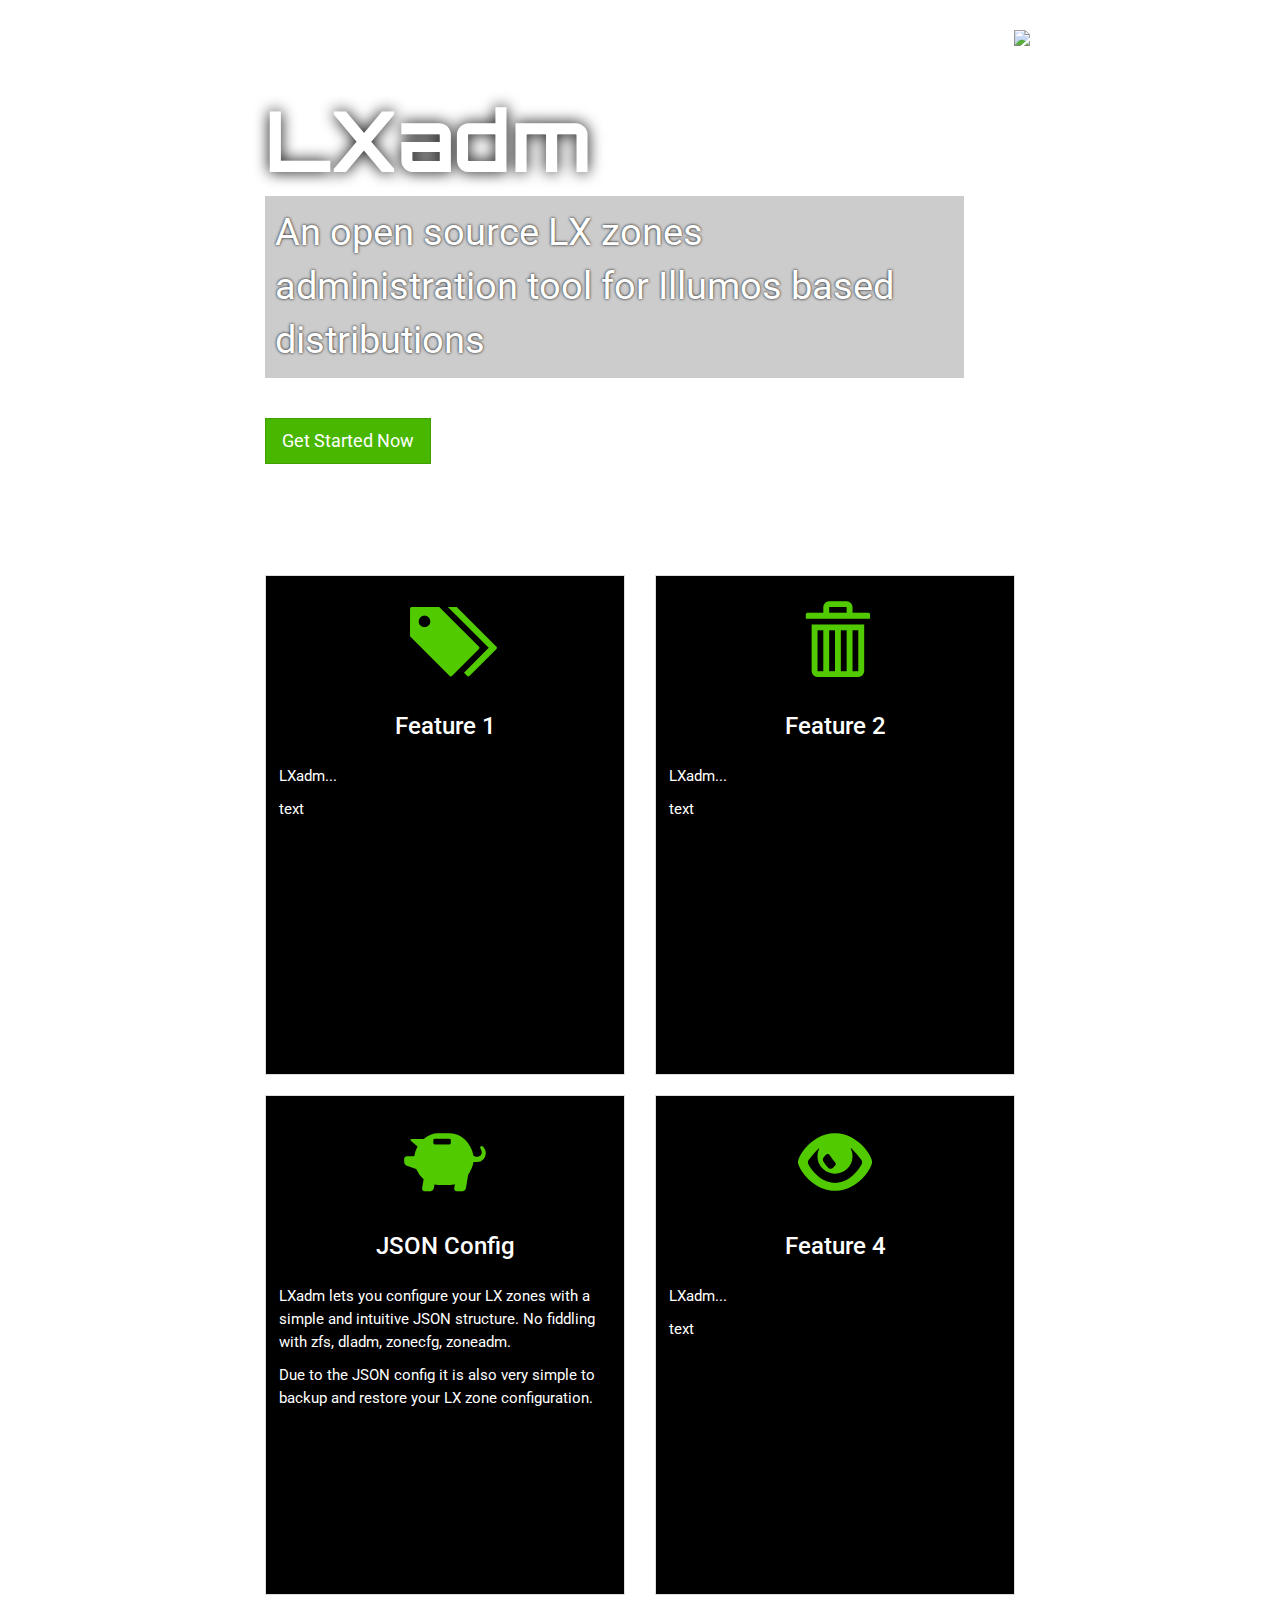
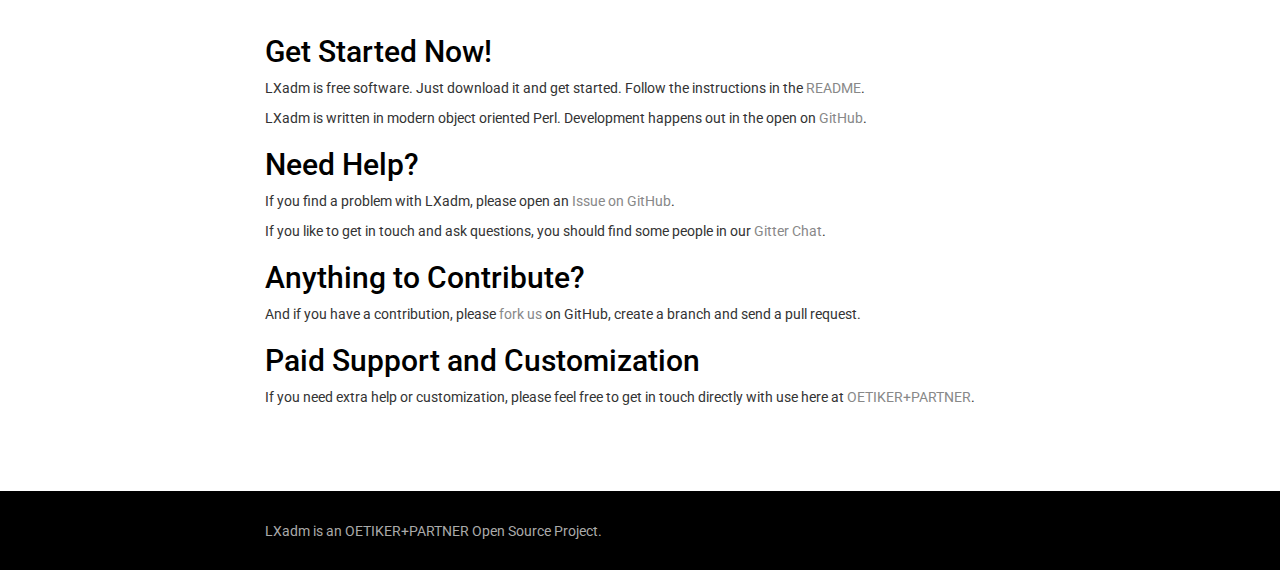
==== index.html @ fe6de3f4 "fix style" ====
<!DOCTYPE html>
<html lang="en">
    <head>
        <meta charset="utf-8"/>
        <meta http-equiv="X-UA-Compatible" content="IE=edge"/>
        <meta name="viewport" content="width=device-width, initial-scale=1"/>
        <title>LXadm - an open source LX zones administration tool for Illumos based distributions</title>

        <!-- Bootstrap -->
        <link rel="stylesheet"  href="https://maxcdn.bootstrapcdn.com/bootstrap/3.3.4/css/bootstrap.min.css"/>
        <link href='http://fonts.googleapis.com/css?family=Orbitron:700|Roboto:400,400italic,700,700italic' rel='stylesheet' type='text/css'>
        <link rel="stylesheet" href="assets/css/style.css"/>
        <!-- HTML5 Shim and Respond.js IE8 support of HTML5 elements and media queries -->
        <!-- WARNING: Respond.js doesn't work if you view the page via file:// -->
        <!--[if lt IE 9]>
            <script src="https://oss.maxcdn.com/html5shiv/3.7.2/html5shiv.min.js"></script>
            <script src="https://oss.maxcdn.com/respond/1.4.2/respond.min.js"></script>
        <![endif]-->
        <script>
          (function(i,s,o,g,r,a,m){i['GoogleAnalyticsObject']=r;i[r]=i[r]||function(){
          (i[r].q=i[r].q||[]).push(arguments)},i[r].l=1*new Date();a=s.createElement(o),
          m=s.getElementsByTagName(o)[0];a.async=1;a.src=g;m.parentNode.insertBefore(a,m)
          })(window,document,'script','//www.google-analytics.com/analytics.js','ga');
        
          ga('create', 'UA-374525-27', 'auto');
          ga('send', 'pageview');
        </script>
        <!-- jQuery (necessary for Bootstrap's JavaScript plugins) -->
        <script src="https://ajax.googleapis.com/ajax/libs/jquery/2.1.3/jquery.min.js"></script>
        <!-- Include all compiled plugins (below), or include individual files as needed -->
        <!-- Latest compiled and minified JavaScript --> 
        <script async src="https://maxcdn.bootstrapcdn.com/bootstrap/3.3.4/js/bootstrap.min.js"></script>
        <script>
           jQuery(document).ready(function(){
                $('.startNow').on('click', function() {
                  ga('send', 'event', 'button', 'click', 'Start Now Clicked');
                });
                $('.goGitHub').on('click', function() {
                  ga('send', 'event', 'link', 'click', 'Goto GitHub');
                });
                $('.goIRC').on('click', function() {
                  ga('send', 'event', 'link', 'click', 'Goto IRC');
                });
                $('.goOP').on('click', function() {
                  ga('send', 'event', 'link', 'click', 'Goto O+P');
                });
           });
        </script>
    </head>
    <body>

        <div class="container">

        </div>
        <div class="container-fluid" id="banner">
            <div class="container">
                <div class="row">
                    <div class="col-xs-12 col-md-10 col-md-offset-1 col-lg-8 col-lg-offset-2">
                        <a href="http://www.oetiker.ch/en/" class="goOP"><img id="oposs-logo" src="assets/images/oposs-logo-white.png"/></a>
                        <h1>LXadm</h1>
                        <div class="claim">An open source LX zones administration tool for Illumos based distributions</div>
                        <a href="#startnow" class="btn btn-success btn-lg startNow" role="button">Get Started Now</a>
                    </div>
                </div>
            </div>
        </div>

        <div class="container">
            <div class="row">
                <div class="col-xs-12 col-md-10 col-md-offset-1 col-lg-8 col-lg-offset-2">        
                    <div class="row">
                        <div class="col-sm-6">
                            <div class="thumbnail feature">
                                <div class="icon">
                                    <span class="glyphicon glyphicon-tags"></span>
                                </div>
                                <div class="caption">
                                    <h3>Feature 1</h3>

                                    <p>LXadm...
                                    </p>
                                    <p>text
                                    </p>

                                </div>
                            </div>
                        </div>
                        <div class="col-sm-6">
                            <div class="thumbnail feature">
                                <div class="icon">
                                    <span class="glyphicon glyphicon-trash"></span>
                                </div>
                                <div class="caption">
                                    <h3>Feature 2</h3>

                                    <p>LXadm...
                                    </p>
                                    <p>text
                                </div>
                            </div>
                        </div>
                        <div class="col-sm-6">
                            <div class="thumbnail feature">
                                <div class="icon">
                                    <span class="glyphicon glyphicon-piggy-bank"></span>
                                </div>
                                <div class="caption">
                                    <h3>JSON Config</h3>

                                    <p>LXadm lets you configure your LX zones with
                                    a simple and intuitive JSON structure.
                                    No fiddling with zfs, dladm, zonecfg, zoneadm.
                                    </p>
                                    <p>Due to the JSON config it is also
                                    very simple to backup
                                    and restore your LX zone configuration.</p>
                                 </div>
                            </div>
                        </div>
                        <div class="col-sm-6">
                            <div class="thumbnail feature">
                                <div class="icon">
                                    <span class="glyphicon glyphicon-eye-open"></span>
                                </div>
                                <div class="caption">
                                    <h3>Feature 4</h3>

                                    <p>LXadm...
                                    </p>
                                    <p>text
                                    </p>
                                 </div>
                            </div>
                        </div>
                    </div>
                    <div class="row">
                        <div class="col-xs-12">
                             <h2><a name="startnow">Get Started Now!</a></h2>
                             <p>LXadm is free software. Just download
                             it and get started.  Follow the instructions in
                             the <a class="goGitHub"
                             href="https://github.com/hadfl/lxadm/blob/master/README.md">README</a>. 
                             </p>
                             
                             <p>LXadm is written in modern object
                             oriented Perl.  Development happens out in the
                             open on <a class="goGitHub"
                             href="https://github.com/hadfl/lxadm/">GitHub</a>.</p>
                             
                             <h2><a name="support">Need Help?</a></h2>
                
                             <p>If you find a problem with LXadm, please
                             open an <a class="goGitHub"
                             href="https://github.com/hadfl/lxadm/issues">Issue on
                             GitHub</a>.</p>
                             
                             <p>If you like to get in touch and ask
                             questions, you should find some people in our
                             <a class="goIRC"
                             href="https://gitter.im/lxadm/main">Gitter Chat</a>.</p>

                             <h2><a name="support">Anything to Contribute?</a></h2>
                                                          
                             <p>And if you have a contribution, please <a class="goGitHub"
                             href="https://github.com/hadfl/lxadm/fork">fork
                             us</a> on GitHub, create a branch and send a pull
                             request.</p>
                             
                             <h2><a name="support">Paid Support and Customization</a></h2>

                             <p>If you need extra help or customization,
                             please feel free to get in touch directly with
                             use here at <a class="goOP" href="http://www.oetiker.ch/en/kontakt-en-us/">OETIKER+PARTNER</a>.</p>
                             
                        </div>
                    </div>                    
                </div>
            </div>
        </div>

        <div class="container-fluid" id="footer">
             <div class="container">
             <div class="row">
                <div class="col-xs-12 col-md-10 col-md-offset-1 col-lg-8 col-lg-offset-2">
                LXadm is an <a class="goOP"
                href="http://www.oetiker.ch/en">OETIKER+PARTNER</a> Open Source
                Project.
                </div>                        
             </div>
             </div>
        </div>
                
    </body>
</html>
---- assets/css/style.css ----
body {
    font-family: 'Roboto', sans-serif;
}
/* bootstrap overrides */

.btn-lg, .btn-group-lg>.btn {
    border-radius: 0px;
}

.btn-success {
    background-color: #49b700;
    border-color: #40a000;
}

.btn-success:hover, .btn-success:focus, .btn-success:active {
    background-color: #50c800;    
}

h2 > a:not([href]) {
    text-decoration: none;
}

/* our stuff */

#banner {
/*    background-image: url(../images/IMG_0172.jpg); */
    background-image: url(../images/trainjard.jpg); 
    background-position: 50% 40%;
    background-size: cover;
    color: #fff;
    padding-top: 10ex;
    margin-bottom: 10ex;
    position: relative;
    overflow: hidden;
    padding-bottom: 5ex;    
}

.thumbnail .caption {
    font-size: 110%;
}


#oposs-logo {
    position: absolute;
    top: -6ex;
    right: 0ex;
    height: 35px;
}

@media (min-width: 750px) {
    #oposs-logo {
        height: 41px;
    }
}

h2, h2 > a, h2 > a:hover {
    color: #000;
}

a {
    color: #888;
}
a:hover {
    color: #aaa;
}


#banner h1 {
    font-size: 310%;
    font-weight: 700;
    font-family: 'Orbitron', sans-serif;
    text-shadow: 0px 0px 15px rgba(0, 0, 0, 1);    
}

@media (min-width: 750px) {
    #banner h1 {
        font-size: 600%;
    }
}

#banner .claim {
    font-size: 170%;
    margin-bottom: 2ex;
    text-shadow: 0px 0px 3px rgba(0, 0, 0, 1);
    background-color: rgba(0,0,0,0.2);
    padding: 0.5ex;
    max-width: 35ex;
}

@media (min-width: 750px) {
    #banner .claim {
        font-size: 270%;
        margin-bottom: 2ex;
    }
}

.thumbnail.feature {
    border-radius: 0px;
    background-color: #000;
    color: #fff;
}

.thumbnail.feature:hover, .thumbnail.feature:active {   
   background-color: #222;
}

.thumbnail.feature:hover .icon, .thumbnail.feature:active .icon {
   color: #66FF00;
   text-shadow: 0px 0px 10px #66FF00;   
}


@media (min-width: 750px) {
    .thumbnail.feature {
        min-height: 500px;
    }
}

.thumbnail.feature .icon {
    font-size: 400%;
    text-align: center;
    color: #51CB00;
    margin-top: 0.6ex;
    margin-bottom: -0.5ex;
} 

@media (min-width: 750px) {
    .thumbnail.feature .icon {
         font-size: 500%;
    }
}


.thumbnail.feature h3 {
    color: #fff;
    text-align: center;
    margin-bottom: 2ex;
}

.thumbnail.feature p {
    color: #fff;
    line-height: 150%;
}

#footer {
    padding-top: 4ex;
    margin-top: 10ex;
    padding-bottom: 4ex;
    background-color: black;
    color: #aaa;
}

#footer a {
    color: #aaa;
}
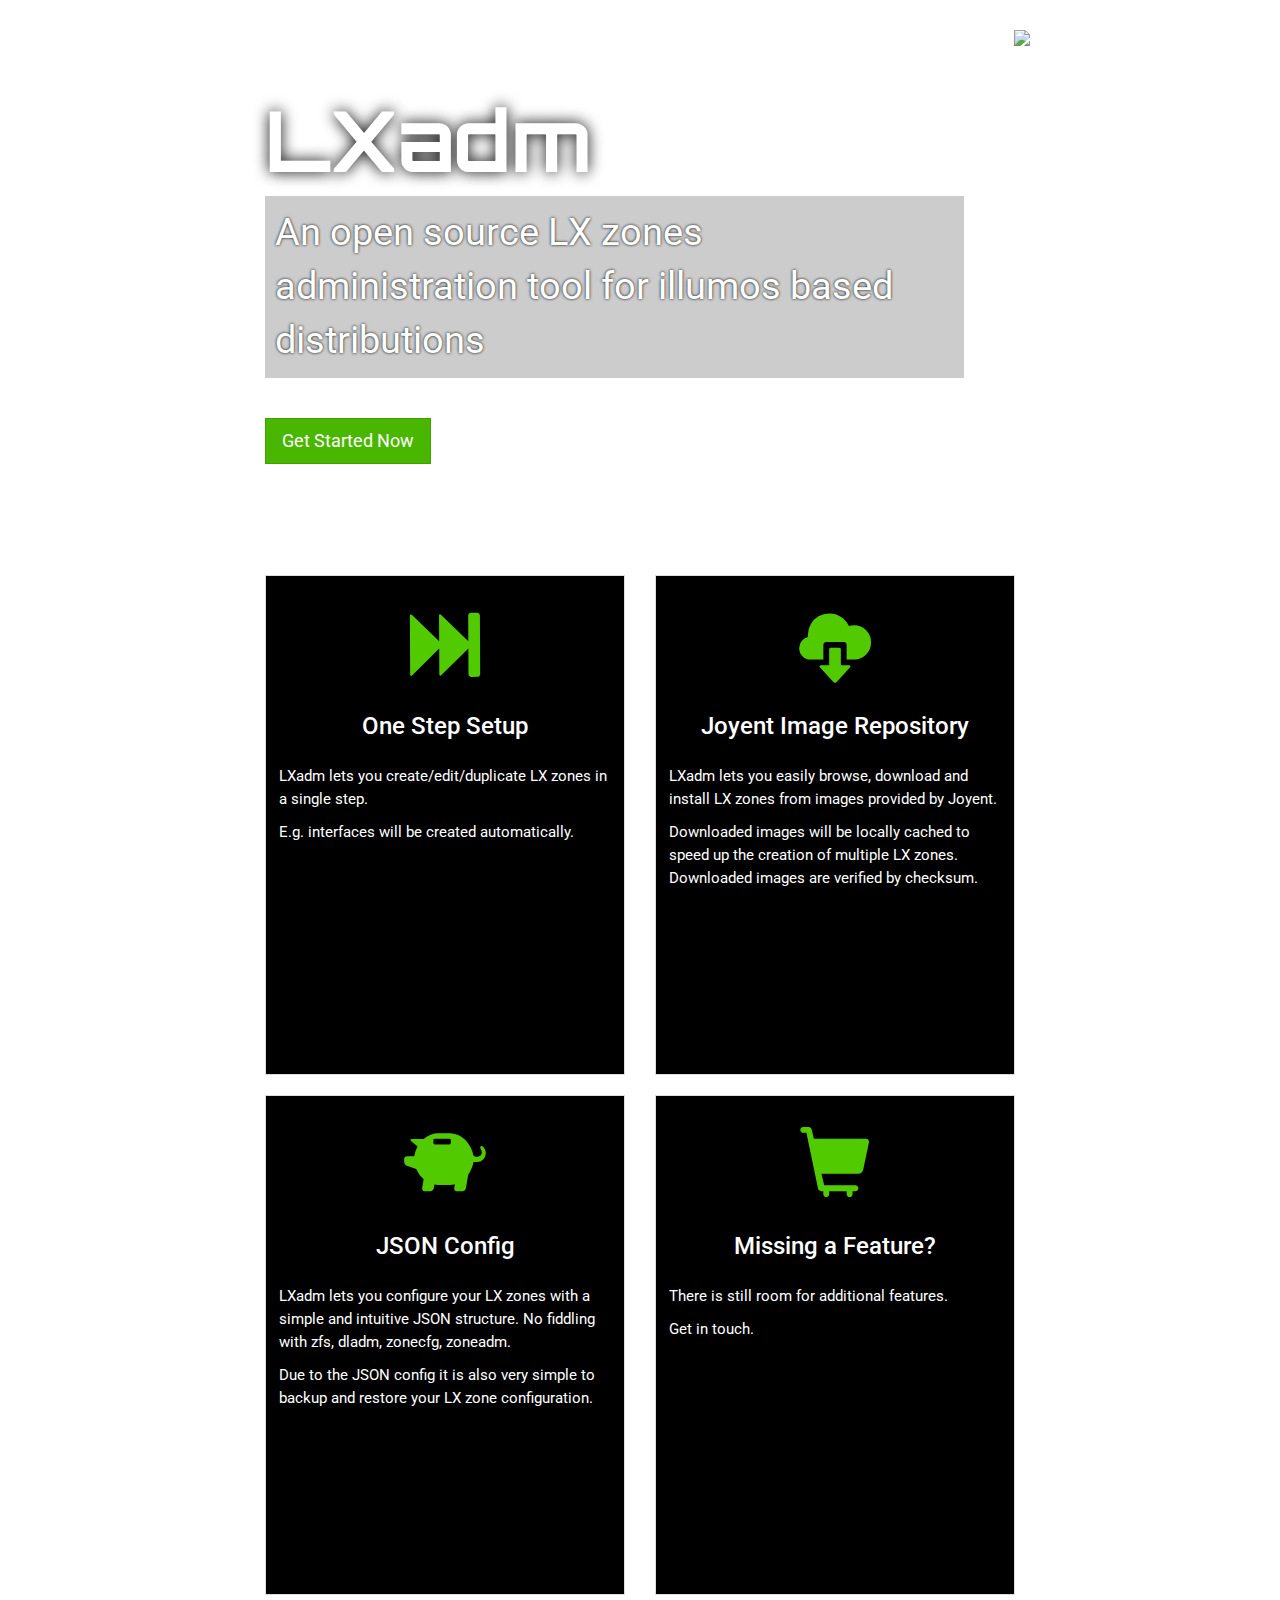
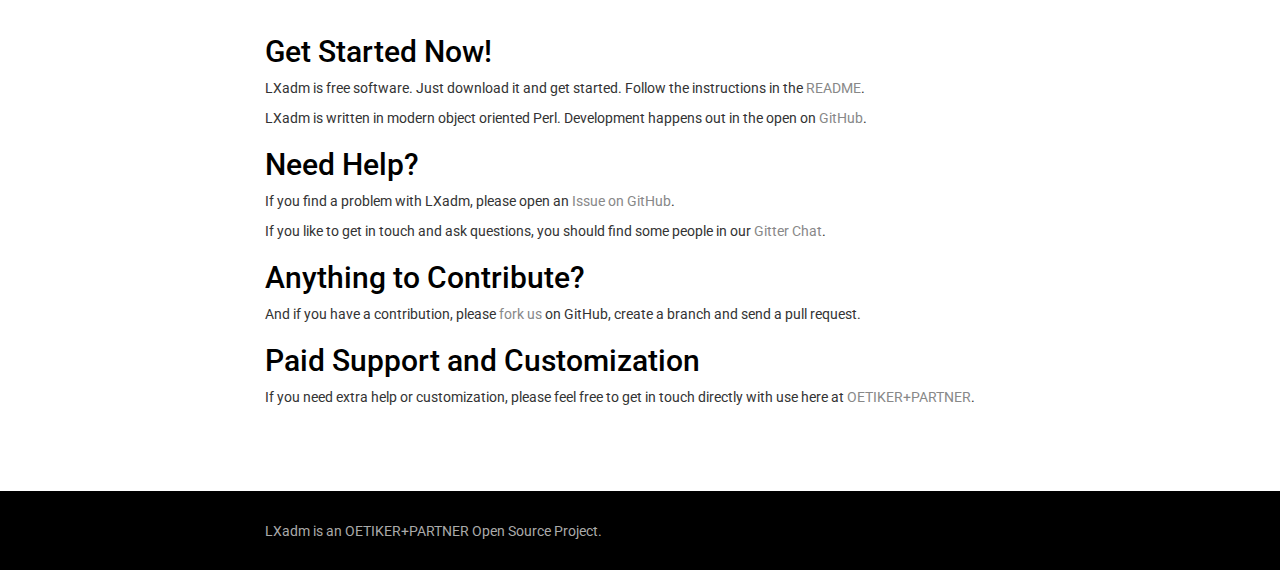
==== commit 6601bfeb: "fix spelling of illumos" ====
--- a/index.html
+++ b/index.html
@@ -4,7 +4,7 @@
         <meta charset="utf-8"/>
         <meta http-equiv="X-UA-Compatible" content="IE=edge"/>
         <meta name="viewport" content="width=device-width, initial-scale=1"/>
-        <title>LXadm - an open source LX zones administration tool for Illumos based distributions</title>
+        <title>LXadm - an open source LX zones administration tool for illumos based distributions</title>
 
         <!-- Bootstrap -->
         <link rel="stylesheet"  href="https://maxcdn.bootstrapcdn.com/bootstrap/3.3.4/css/bootstrap.min.css"/>
@@ -58,7 +58,7 @@
                     <div class="col-xs-12 col-md-10 col-md-offset-1 col-lg-8 col-lg-offset-2">
                         <a href="http://www.oetiker.ch/en/" class="goOP"><img id="oposs-logo" src="assets/images/oposs-logo-white.png"/></a>
                         <h1>LXadm</h1>
-                        <div class="claim">An open source LX zones administration tool for Illumos based distributions</div>
+                        <div class="claim">An open source LX zones administration tool for illumos based distributions</div>
                         <a href="#startnow" class="btn btn-success btn-lg startNow" role="button">Get Started Now</a>
                     </div>
                 </div>
@@ -72,30 +72,35 @@
                         <div class="col-sm-6">
                             <div class="thumbnail feature">
                                 <div class="icon">
-                                    <span class="glyphicon glyphicon-tags"></span>
-                                </div>
-                                <div class="caption">
-                                    <h3>Feature 1</h3>
-
-                                    <p>LXadm...
-                                    </p>
-                                    <p>text
-                                    </p>
-
-                                </div>
-                            </div>
-                        </div>
-                        <div class="col-sm-6">
-                            <div class="thumbnail feature">
-                                <div class="icon">
-                                    <span class="glyphicon glyphicon-trash"></span>
-                                </div>
-                                <div class="caption">
-                                    <h3>Feature 2</h3>
-
-                                    <p>LXadm...
-                                    </p>
-                                    <p>text
+                                    <span class="glyphicon glyphicon-fast-forward"></span>
+                                </div>
+                                <div class="caption">
+                                    <h3>One Step Setup</h3>
+
+                                    <p>LXadm lets you create/edit/duplicate LX zones in a
+                                    single step.
+                                    </p>
+                                    <p>E.g. interfaces will be created automatically.
+                                    </p>
+
+                                </div>
+                            </div>
+                        </div>
+                        <div class="col-sm-6">
+                            <div class="thumbnail feature">
+                                <div class="icon">
+                                    <span class="glyphicon glyphicon-cloud-download"></span>
+                                </div>
+                                <div class="caption">
+                                    <h3>Joyent Image Repository</h3>
+
+                                    <p>LXadm lets you easily browse, download and install
+                                    LX zones from images provided by Joyent.
+                                    </p>
+                                    <p>Downloaded images will be locally cached to speed up
+                                    the creation of multiple LX zones. Downloaded images
+                                    are verified by checksum.
+                                    </p>
                                 </div>
                             </div>
                         </div>
@@ -113,21 +118,22 @@
                                     </p>
                                     <p>Due to the JSON config it is also
                                     very simple to backup
-                                    and restore your LX zone configuration.</p>
+                                    and restore your LX zone configuration.
+                                    </p>
                                  </div>
                             </div>
                         </div>
                         <div class="col-sm-6">
                             <div class="thumbnail feature">
                                 <div class="icon">
-                                    <span class="glyphicon glyphicon-eye-open"></span>
-                                </div>
-                                <div class="caption">
-                                    <h3>Feature 4</h3>
-
-                                    <p>LXadm...
-                                    </p>
-                                    <p>text
+                                    <span class="glyphicon glyphicon-shopping-cart"></span>
+                                </div>
+                                <div class="caption">
+                                    <h3>Missing a Feature?</h3>
+
+                                    <p>There is still room for additional features.
+                                    </p>
+                                    <p>Get in touch.
                                     </p>
                                  </div>
                             </div>
